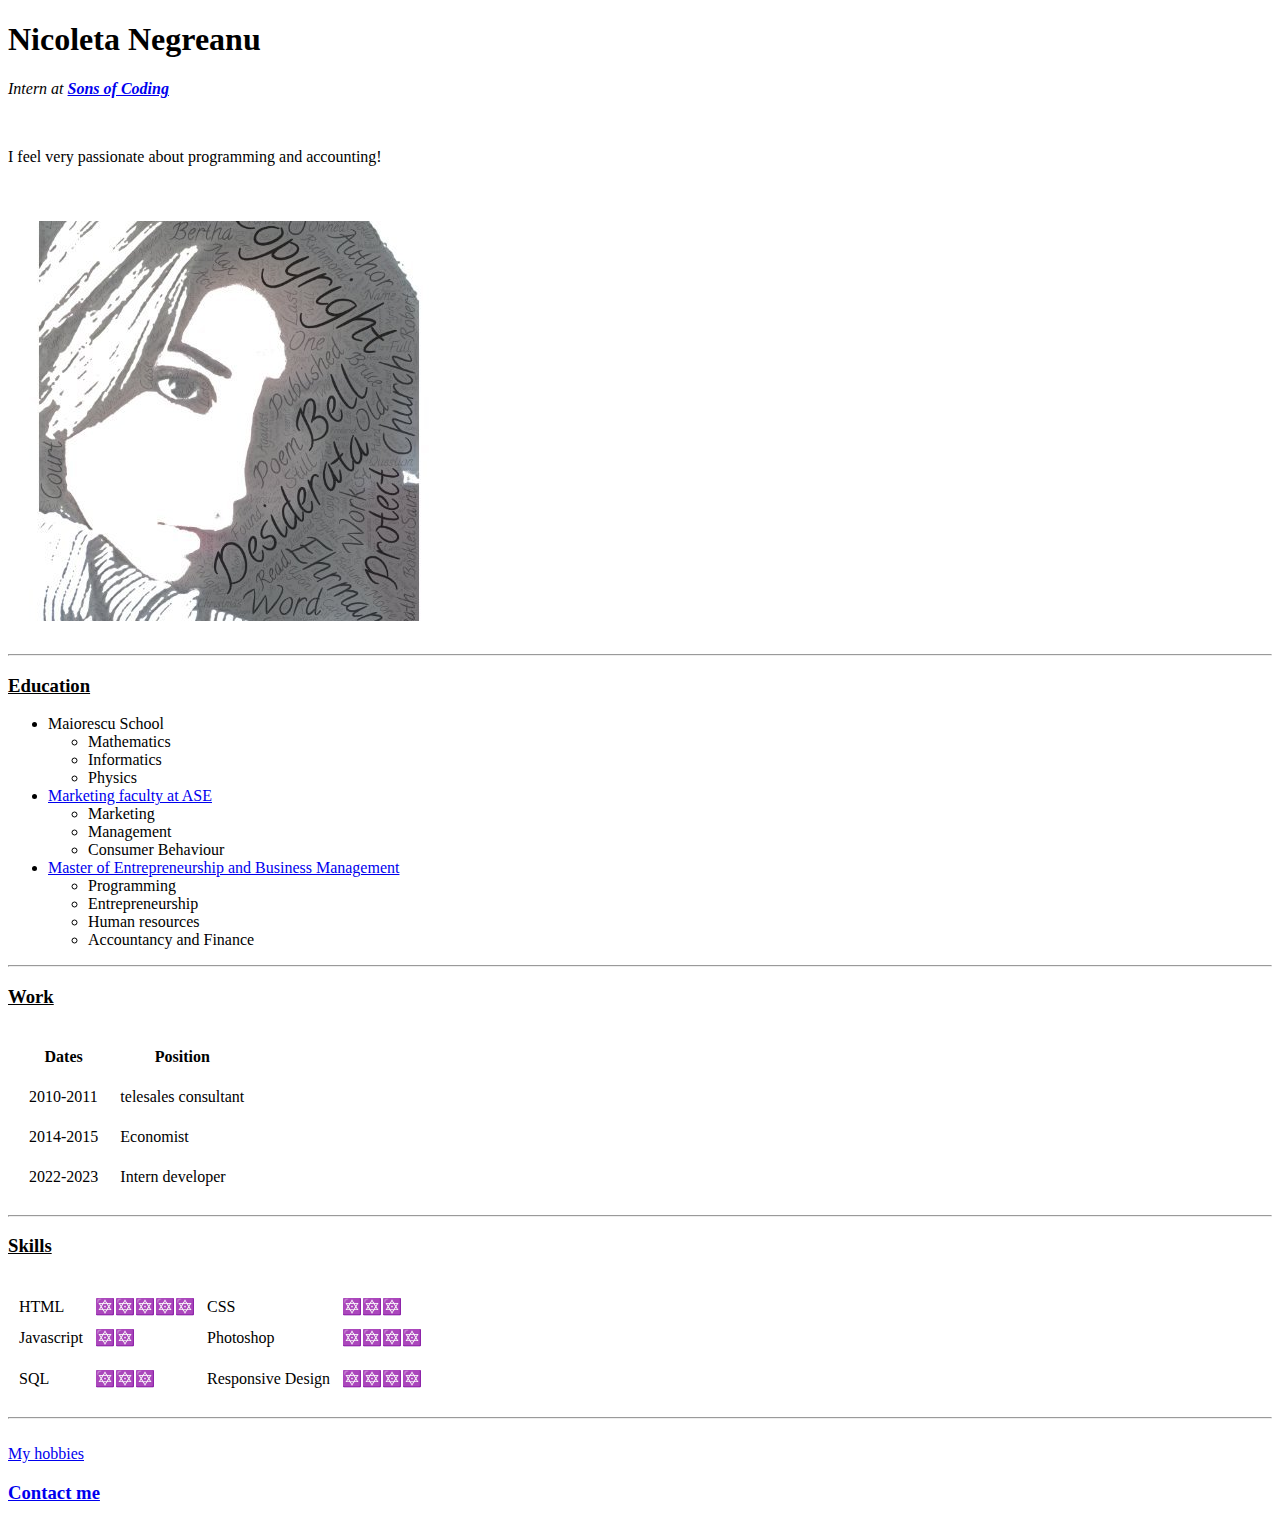
==== index.html @ e99f9605 "Update index.html" ====
<!DOCTYPE html>
<link rel="stylesheet" type="text/css" href="https://nicoletanegreanu16.github.io/CV/NicoletaNegreanu/styles.css">
<html lang="en" dir="ltr">

  <head>
  <meta charset="utf-8">
  <title>Nicoleta's personal site</title>
</head>

<body>
  <table cellspacing="20">
    <tr>
      <td><img src="web2.jpg"></td>
              <h1>Nicoleta Negreanu</h1>
        <p><em>Intern at <strong><a href="https://sonsofcoding.com">Sons of Coding</a></strong></em></p>
        <br>
        <p>I feel very passionate about programming and accounting!</p>
        <br>
      </td>
    </tr>
  </table>
  <hr>
  <h3><u>Education</u></h3>
  <ul>
    <li> Maiorescu School</li>
    <ul>
      <li>Mathematics</li>
      <li>Informatics</li>
      <li>Physics</li>
    </ul>
    <li><a href="https://mk.ase.ro/">Marketing faculty at ASE</a></li>
    <ul>
      <li>Marketing</li>
      <li>Management</li>
      <li>Consumer Behaviour</li>
    </ul>
    <li><a href="https://upb.ro">Master of Entrepreneurship and Business Management</a></li>
    <ul>
      <li>Programming</li>
      <li>Entrepreneurship</li>
      <li>Human resources</li>
      <li>Accountancy and Finance</li>
    </ul>
  </ul>
  <hr>
  <table cellspacing="20">
    <h3><u>Work</u></h3>
    <thead>
      <tr>
        <th>Dates</th>
        <th>Position</th>
      </tr>
    </thead>
    <tbody>
      <tr>
        <td>2010-2011</td>
        <td>telesales consultant</td>
      </tr>
      <tr>
        <td>2014-2015</td>
        <td>Economist</td>
      </tr>
      <tr>
        <td>2022-2023</td>
        <td>Intern developer</td>
      </tr>
    </tbody>
    <tfoot>
    </tfoot>
  </table>
  <hr>
  <table cellspacing="10">
    <h3><u>Skills</u></h3>
    <tr>
    <tr>
      <td>HTML</td>
      <td>🔯🔯🔯🔯🔯</td>
      <td>CSS</td>
      <td>🔯🔯🔯</td>
    </tr>
    <tr>
      <td>Javascript</td>
      <td>🔯🔯</td>
      <td>Photoshop</td>
      <td>🔯🔯🔯🔯</td>
    </tr>
    <tr>
    </tr>
    <td>SQL</td>
    <td>🔯🔯🔯</td>
    <td>Responsive Design</td>
    <td>🔯🔯🔯🔯</td>
    <tr>
  </table>
    <hr>
  <br>
  <a href="Hobbies.html">My hobbies</a>
  <h3><a href="contactinfo.html">Contact me</a></h3>
</body>

</html>
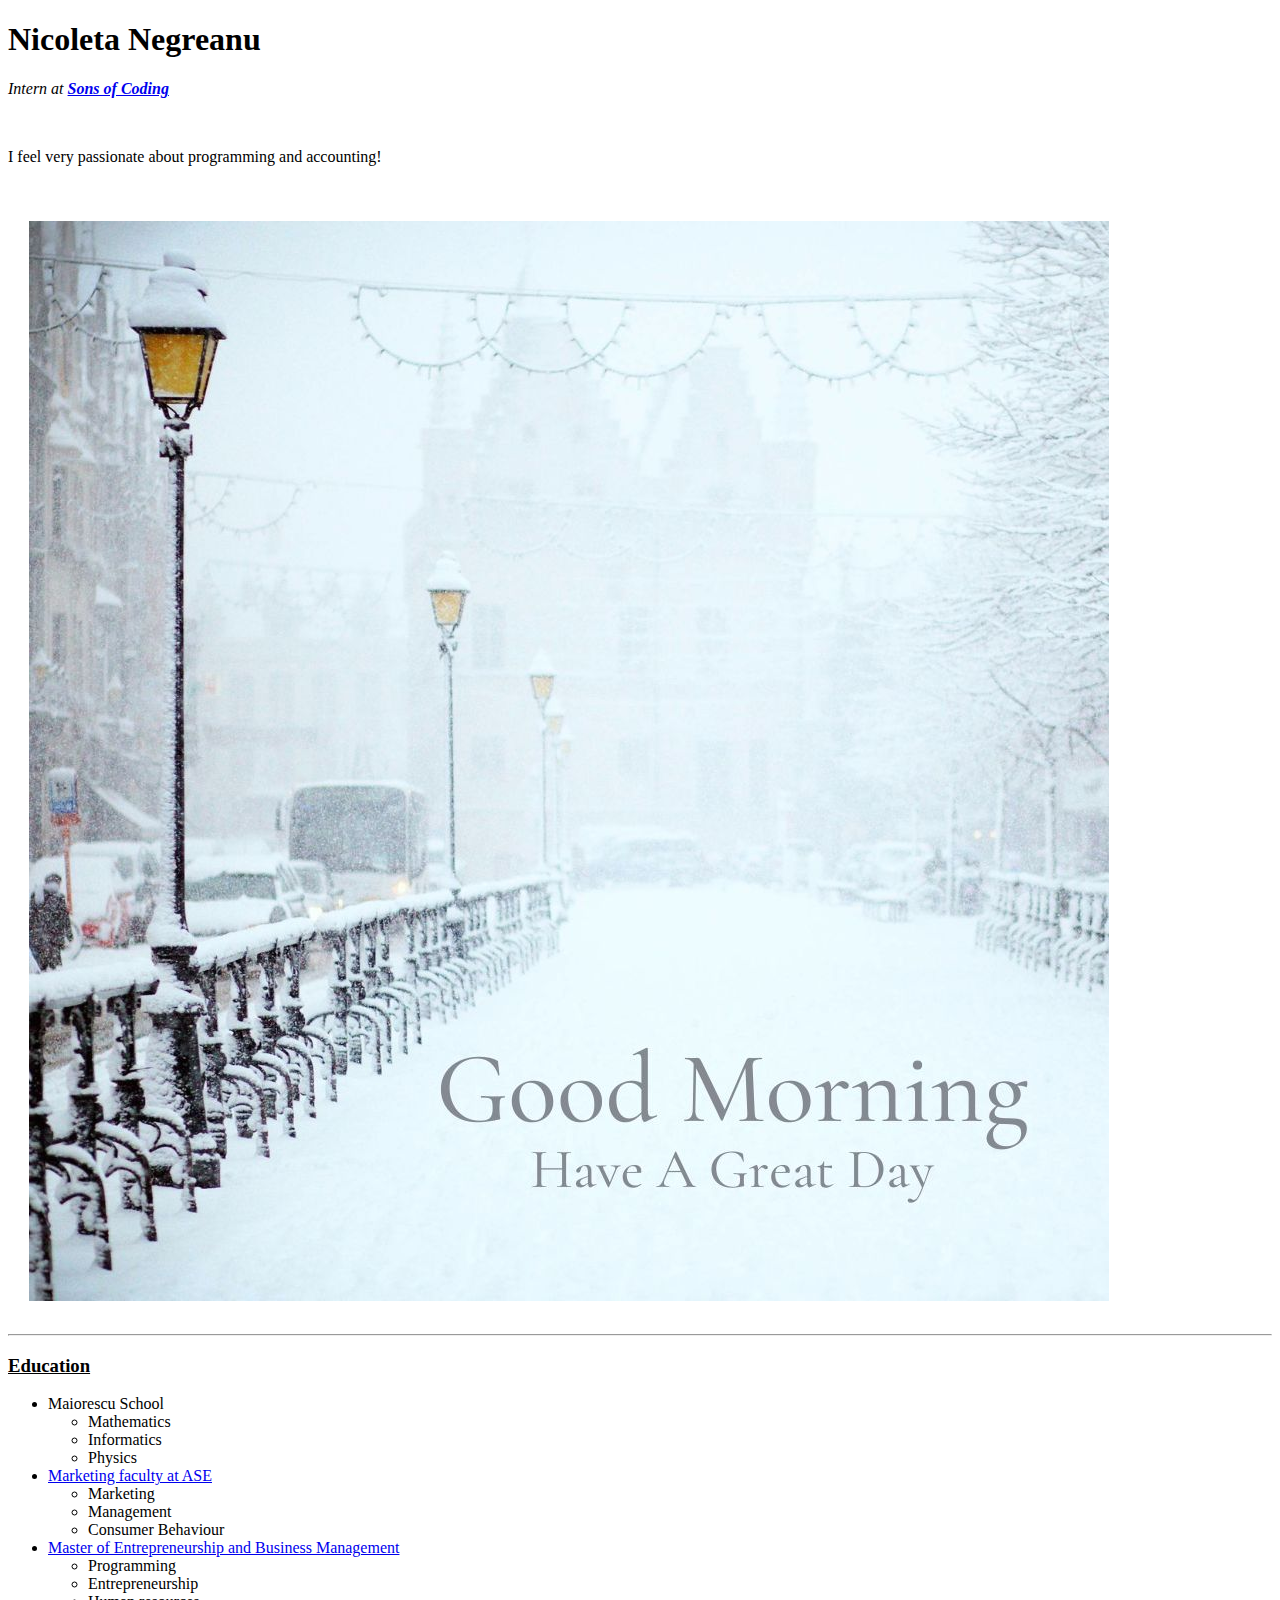
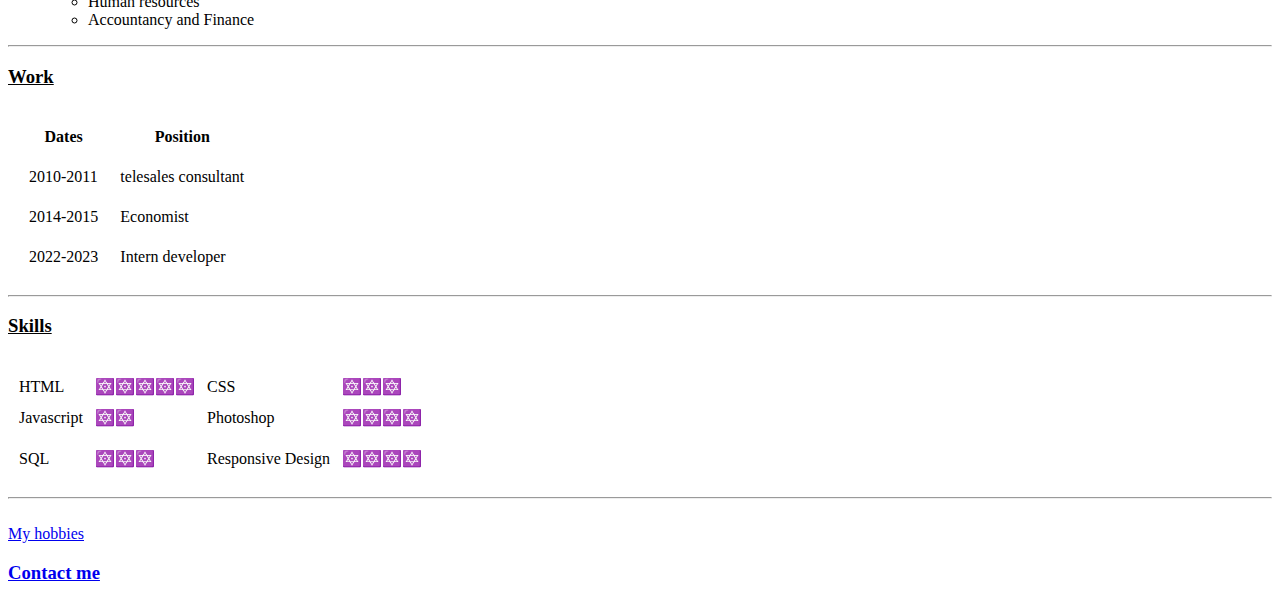
==== commit 7bf3e08d: "Update index.html" ====
--- a/index.html
+++ b/index.html
@@ -1,16 +1,15 @@
 <!DOCTYPE html>
-<link rel="stylesheet" type="text/css" href="https://nicoletanegreanu16.github.io/CV/NicoletaNegreanu/styles.css">
 <html lang="en" dir="ltr">
-
   <head>
   <meta charset="utf-8">
   <title>Nicoleta's personal site</title>
+    <link rel="stylesheet" href="https://nicoletanegreanu16.github.io/CV/styles.css">
 </head>
 
 <body>
   <table cellspacing="20">
     <tr>
-      <td><img src="web2.jpg"></td>
+      <td><img src="winter.jpg"></td>
               <h1>Nicoleta Negreanu</h1>
         <p><em>Intern at <strong><a href="https://sonsofcoding.com">Sons of Coding</a></strong></em></p>
         <br>
